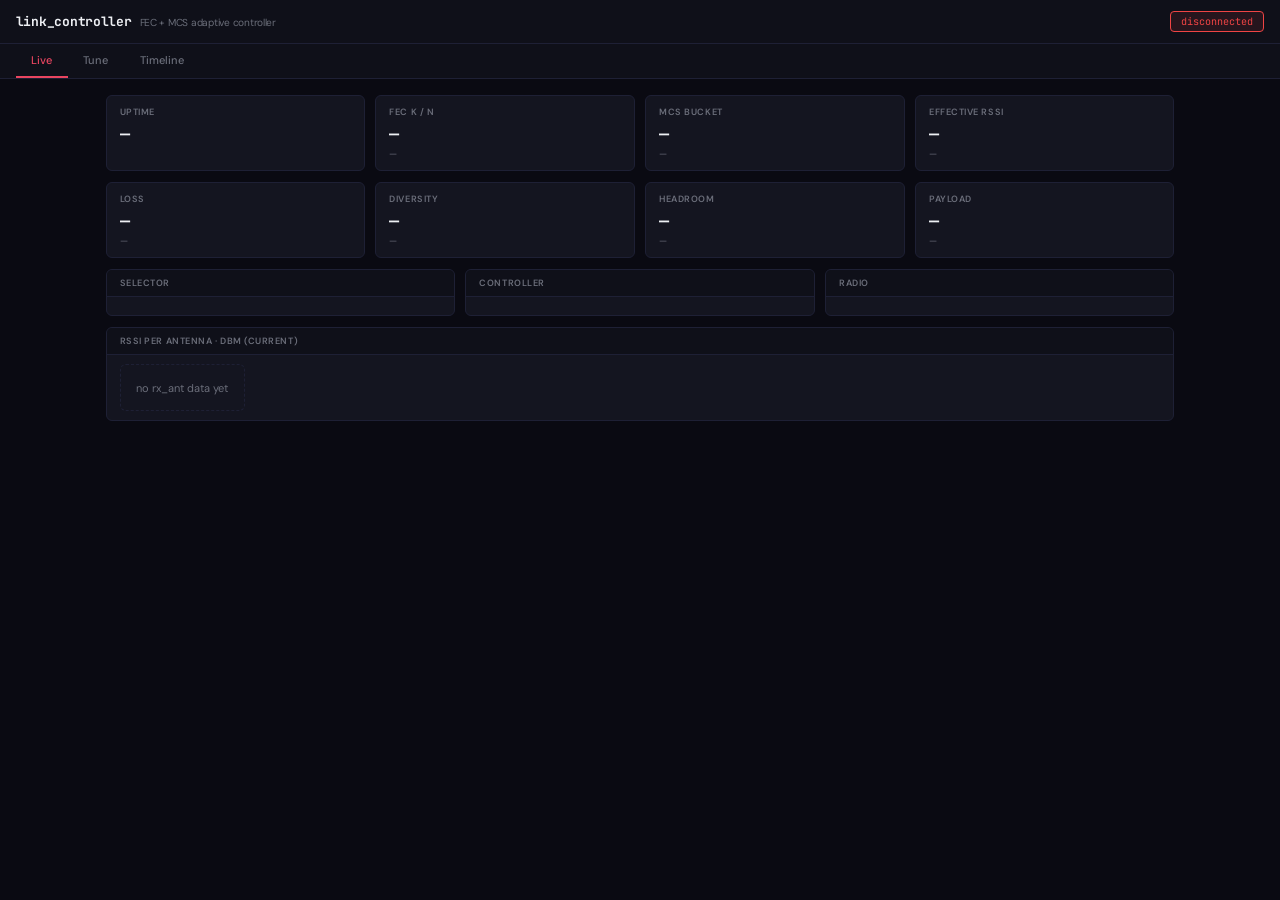
==== vehicle/webui/index.html @ bce5966a "refactor: promote from poc/ — split into ground/vehicle/shared, archive Python (#46) * chore: move g" ====
<!doctype html>
<html lang="en">
<head>
<meta charset="utf-8">
<meta name="viewport" content="width=device-width,initial-scale=1">
<title>link_controller</title>
<style>
@import url('https://fonts.googleapis.com/css2?family=JetBrains+Mono:wght@400;500;600;700&family=DM+Sans:wght@400;500;600;700&display=swap');

*{margin:0;padding:0;box-sizing:border-box}
:root{
  --bg:#0a0a12;--bg2:#0f1019;--panel:#141520;--panel2:#191a2a;
  --border:#1e2035;--border-hi:#2a2d4a;
  --text:#c8cad0;--mute:#6b6e7a;--text-bright:#eef0f4;
  --accent:#e94560;--accent-glow:rgba(233,69,96,.15);
  --ok:#22c55e;--ok-bg:rgba(34,197,94,.1);
  --warn:#f59e0b;--warn-bg:rgba(245,158,11,.1);
  --bad:#ef4444;--bad-bg:rgba(239,68,68,.1);
  --fec:#3b82f6;--mcs:#bc8cff;--common:#6b6e7a;
}
html{font-size:13px}
html,body{margin:0;padding:0;height:100%;background:var(--bg);color:var(--text);font-family:'DM Sans',system-ui,sans-serif;overflow-x:hidden}
code,pre,.mono,.tune-row .name,.timeline,.kv dd,.card .v{font-family:'JetBrains Mono',monospace}

/* Sticky telemetry bar header */
header{position:sticky;top:0;z-index:100;display:flex;align-items:center;gap:1rem;padding:0 1.2rem;height:44px;background:var(--bg2);border-bottom:1px solid var(--border);backdrop-filter:blur(12px)}
header h1{font-family:'JetBrains Mono',monospace;font-weight:700;font-size:1rem;color:var(--text-bright);letter-spacing:-.02em;white-space:nowrap;margin:0}
header h1 .v{color:var(--mute);font-weight:400;margin-left:.6rem;font-family:'DM Sans',sans-serif;font-size:.78rem}
header .conn{margin-left:auto;font-size:.78rem;padding:3px 10px;border-radius:4px;background:var(--panel);border:1px solid var(--border);font-family:'JetBrains Mono',monospace}
header .conn.ok{color:var(--ok);border-color:var(--ok);background:var(--ok-bg)}
header .conn.bad{color:var(--bad);border-color:var(--bad);background:var(--bad-bg)}

/* Tabs */
nav{display:flex;background:var(--bg2);border-bottom:1px solid var(--border);padding:0 1.2rem;gap:0}
nav button{flex:0 0 auto;background:none;color:var(--mute);border:none;border-bottom:2px solid transparent;padding:.7rem 1.2rem;font:inherit;font-size:.85rem;font-weight:500;cursor:pointer;transition:all .15s;user-select:none}
nav button:hover{color:var(--text)}
nav button.active{color:var(--accent);border-bottom-color:var(--accent)}

main{padding:1.2rem;overflow:auto;height:calc(100vh - 86px);max-width:1100px;margin:0 auto}
.tab{display:none}
.tab.active{display:block;animation:fadeIn .2s ease}
@keyframes fadeIn{from{opacity:0;transform:translateY(4px)}to{opacity:1;transform:none}}

/* Card grid (Live tab) */
.cards{display:grid;grid-template-columns:repeat(auto-fit,minmax(220px,1fr));gap:.8rem;margin-bottom:.8rem}
.card{background:var(--panel);border:1px solid var(--border);border-radius:6px;padding:.8rem 1rem;transition:border-color .15s}
.card:hover{border-color:var(--border-hi)}
.card h3{margin:0 0 .4rem;font-size:.7rem;text-transform:uppercase;letter-spacing:.06em;color:var(--mute);font-weight:600}
.card .v{font-size:1.3rem;font-weight:600;font-variant-numeric:tabular-nums;color:var(--text-bright)}
.card .v.ok{color:var(--ok)}
.card .v.warn{color:var(--warn)}
.card .v.bad{color:var(--bad)}
.card .v.muted{color:var(--mute)}
.card .sub{font-size:.72rem;color:var(--mute);margin-top:.2rem}

/* Detail panel rows */
.row{display:flex;gap:.8rem;margin-bottom:.8rem;flex-wrap:wrap}
.row > *{flex:1;min-width:240px}
.panel{background:var(--panel);border:1px solid var(--border);border-radius:6px;overflow:hidden}
.panel h2{margin:0;padding:.55rem 1rem;font-size:.7rem;text-transform:uppercase;letter-spacing:.06em;color:var(--mute);font-weight:600;background:var(--bg2);border-bottom:1px solid var(--border)}
.panel .kv,.panel .ant-row{padding:.7rem 1rem}
.kv{display:grid;grid-template-columns:auto 1fr;gap:4px 1rem;font-size:.78rem}
.kv dt{color:var(--mute);font-family:'JetBrains Mono',monospace}
.kv dd{margin:0;font-variant-numeric:tabular-nums;color:var(--text)}

/* Antenna chips */
.ant-row{display:flex;flex-wrap:wrap;gap:.5rem}
.ant-row .ant{display:flex;flex-direction:column;align-items:center;background:var(--bg);padding:.4rem .8rem;border-radius:4px;min-width:74px;border:1px solid var(--border)}
.ant-row .ant .name{font-size:.65rem;color:var(--mute);text-transform:uppercase;letter-spacing:.05em;margin-bottom:.15rem;font-family:'JetBrains Mono',monospace}
.ant-row .ant .val{font-size:1.05rem;font-weight:600;font-variant-numeric:tabular-nums;font-family:'JetBrains Mono',monospace}
.ant-row .ant .val.ok{color:var(--ok)}
.ant-row .ant .val.warn{color:var(--warn)}
.ant-row .ant .val.bad{color:var(--bad)}
.ant-row .ant.muted .val{color:var(--mute)}

/* Payload flags */
.payload-flags{display:inline-flex;gap:.25rem;margin-left:.4rem}
.payload-flags .flag{font-size:.6rem;padding:1px 6px;border-radius:3px;text-transform:uppercase;letter-spacing:.04em;font-weight:600;font-family:'JetBrains Mono',monospace}
.payload-flags .flag.warn{background:var(--warn-bg);color:var(--warn);border:1px solid var(--warn)}
.payload-flags .flag.info{background:rgba(59,130,246,.15);color:var(--fec);border:1px solid var(--fec)}

/* Tune tab — sections + parameter rows */
.tune-section{margin-bottom:1.2rem}
.tune-section h2{margin:0 0 .5rem;font-size:.78rem;text-transform:uppercase;letter-spacing:.06em;font-weight:600;border-left:3px solid var(--common);padding-left:.6rem;color:var(--mute)}
.tune-section.fec h2{border-left-color:var(--fec);color:var(--fec)}
.tune-section.mcs h2{border-left-color:var(--mcs);color:var(--mcs)}
.tune-section.common h2{border-left-color:var(--common);color:var(--mute)}
.tune-grid{display:grid;grid-template-columns:repeat(auto-fill,minmax(320px,1fr));gap:.4rem}
.tune-row{display:grid;grid-template-columns:170px 1fr 64px;gap:.4rem;align-items:center;padding:.4rem .6rem;background:var(--panel);border:1px solid var(--border);border-radius:4px;border-left:3px solid transparent;transition:all .15s}
.tune-row:hover{border-color:var(--border-hi)}
.tune-row .name{font-size:.78rem;color:var(--text)}
.tune-row .name .help{display:block;color:var(--mute);font-size:.7rem;font-family:'DM Sans',sans-serif;margin-top:1px}
.tune-row input{background:var(--bg);color:var(--text);border:1px solid var(--border);border-radius:3px;padding:4px 6px;font-family:'JetBrains Mono',monospace;font-size:.78rem;width:100%;transition:border-color .15s}
.tune-row input:focus{outline:none;border-color:var(--accent)}
.tune-row input[type="number"]{-moz-appearance:textfield}
.tune-row input[type="number"]::-webkit-outer-spin-button,.tune-row input[type="number"]::-webkit-inner-spin-button{-webkit-appearance:none;margin:0}
.tune-row button{background:var(--bg);color:var(--text);border:1px solid var(--border);border-radius:3px;padding:4px 8px;font-family:'JetBrains Mono',monospace;font-size:.72rem;font-weight:600;cursor:pointer;text-transform:uppercase;letter-spacing:.04em;transition:all .15s}
.tune-row button:hover{background:var(--accent);border-color:var(--accent);color:#fff}
.tune-row.applied{border-left-color:var(--ok);animation:flash-ok 1s ease-out}
.tune-row.error{border-left-color:var(--bad);animation:flash-bad 1.5s ease-out}
@keyframes flash-ok{0%{background:rgba(34,197,94,.18)}100%{background:var(--panel)}}
@keyframes flash-bad{0%{background:rgba(239,68,68,.18)}100%{background:var(--panel)}}

/* Timeline */
.timeline{font-size:.75rem}
.timeline .filters{display:flex;gap:.4rem;margin-bottom:.6rem;align-items:center}
.timeline .filters label{display:flex;align-items:center;gap:.3rem;cursor:pointer;padding:4px 10px;background:var(--panel);border:1px solid var(--border);border-radius:4px;font-family:'DM Sans',sans-serif;font-size:.78rem;transition:all .15s}
.timeline .filters label:hover{border-color:var(--border-hi);color:var(--text-bright)}
.timeline .filters label input{margin:0}
.timeline .filters .clear{margin-left:auto;background:var(--panel);color:var(--mute);border:1px solid var(--border);border-radius:4px;padding:4px 12px;cursor:pointer;font-family:'JetBrains Mono',monospace;font-size:.72rem;text-transform:uppercase;letter-spacing:.04em;transition:all .15s}
.timeline .filters .clear:hover{border-color:var(--accent);color:var(--accent)}
.timeline .events{background:var(--panel);border:1px solid var(--border);border-radius:4px;padding:.4rem;height:calc(100vh - 220px);overflow-y:auto}
.timeline .ev{padding:3px 6px;border-bottom:1px solid var(--border);display:flex;gap:.6rem;align-items:flex-start;white-space:pre-wrap;word-break:break-all}
.timeline .ev:last-child{border:0}
.timeline .ev .t{color:var(--mute);flex:0 0 auto;font-variant-numeric:tabular-nums}
.timeline .ev .s{flex:0 0 auto;font-weight:600;width:42px;text-transform:uppercase;letter-spacing:.04em;font-size:.7rem}
.timeline .ev.fec .s{color:var(--fec)}
.timeline .ev.mcs .s{color:var(--mcs)}
.timeline .ev.common .s{color:var(--mute)}
.timeline .ev .m{flex:1;color:var(--text)}

.muted{color:var(--mute)}
.empty{color:var(--mute);text-align:center;padding:1.2rem;font-size:.85rem;border:1px dashed var(--border);border-radius:6px}

::-webkit-scrollbar{width:6px;height:6px}
::-webkit-scrollbar-track{background:var(--bg)}
::-webkit-scrollbar-thumb{background:var(--border-hi);border-radius:3px}
::-webkit-scrollbar-thumb:hover{background:var(--mute)}
</style>
</head>
<body>
<header>
  <h1>link_controller<span class="v">FEC + MCS adaptive controller</span></h1>
  <span id="conn" class="conn">connecting…</span>
</header>
<nav>
  <button data-tab="live" class="active">Live</button>
  <button data-tab="tune">Tune</button>
  <button data-tab="timeline">Timeline</button>
</nav>
<main>
  <section id="tab-live" class="tab active">
    <div class="cards">
      <div class="card"><h3>Uptime</h3><div class="v" id="c-uptime">—</div></div>
      <div class="card"><h3>FEC k / n</h3><div class="v" id="c-fec">—</div><div class="sub" id="c-fec-sub">—</div></div>
      <div class="card"><h3>MCS bucket</h3><div class="v" id="c-mcs">—</div><div class="sub" id="c-mcs-sub">—</div></div>
      <div class="card"><h3>Effective RSSI</h3><div class="v" id="c-rssi">—</div><div class="sub" id="c-rssi-sub">—</div></div>
      <div class="card"><h3>Loss</h3><div class="v" id="c-loss">—</div><div class="sub" id="c-loss-sub">—</div></div>
      <div class="card"><h3>Diversity</h3><div class="v" id="c-div">—</div><div class="sub" id="c-div-sub">—</div></div>
      <div class="card"><h3>Headroom</h3><div class="v" id="c-headroom">—</div><div class="sub" id="c-headroom-sub">—</div></div>
      <div class="card"><h3>Payload</h3><div class="v" id="c-payload">—</div><div class="sub" id="c-payload-sub">—</div></div>
    </div>
    <div class="row">
      <div class="panel">
        <h2>Selector</h2>
        <dl class="kv" id="kv-sel"></dl>
      </div>
      <div class="panel">
        <h2>Controller</h2>
        <dl class="kv" id="kv-ctrl"></dl>
      </div>
      <div class="panel">
        <h2>Radio</h2>
        <dl class="kv" id="kv-radio"></dl>
      </div>
    </div>
    <div class="panel">
      <h2>RSSI per antenna · dBm (current)</h2>
      <div class="ant-row" id="ant-row"><div class="empty">no rx_ant data yet</div></div>
    </div>
  </section>

  <section id="tab-tune" class="tab"></section>

  <section id="tab-timeline" class="tab">
    <div class="timeline">
      <div class="filters">
        <label><input type="checkbox" data-subsys="fec" checked> fec</label>
        <label><input type="checkbox" data-subsys="mcs" checked> mcs</label>
        <label><input type="checkbox" data-subsys="common" checked> common</label>
        <button class="clear" id="ev-clear">clear</button>
      </div>
      <div class="events" id="events"><div class="empty">waiting for events…</div></div>
    </div>
  </section>
</main>

<script>
"use strict";

// ── State ────────────────────────────────────────────────────────────
const state = {
  paramsSchema: null,    // [{name, type, lo, hi, help, value, subsys}, ...]
  tuneRendered: false,
  evBuf: [],             // [{t, subsys, msg}, ...] — capped
  evCap: 200,
  filters: {fec:true, mcs:true, common:true},
};

const $ = sel => document.querySelector(sel);
const $$ = sel => document.querySelectorAll(sel);

// ── Tabs ─────────────────────────────────────────────────────────────
$$("nav button").forEach(b => b.addEventListener("click", () => {
  $$("nav button").forEach(x => x.classList.remove("active"));
  $$(".tab").forEach(x => x.classList.remove("active"));
  b.classList.add("active");
  $("#tab-" + b.dataset.tab).classList.add("active");
  if (b.dataset.tab === "tune" && !state.tuneRendered) renderTune();
}));

// ── Subsystem detection from dotted key ──────────────────────────────
function subsysOf(key) {
  if (key.startsWith("fec.")) return "fec";
  if (key.startsWith("mcs.")) return "mcs";
  return "common";
}

// ── Connection status / SSE ──────────────────────────────────────────
function setConn(ok, text) {
  const el = $("#conn");
  el.className = "conn " + (ok ? "ok" : "bad");
  el.textContent = text;
}

function startSSE() {
  let es;
  try { es = new EventSource("/events"); } catch (e) { setConn(false, "sse failed"); return; }
  es.onopen = () => setConn(true, "live");
  es.onerror = () => setConn(false, "disconnected");
  es.onmessage = e => {
    let d;
    try { d = JSON.parse(e.data); } catch (_) { return; }
    pushEvent(d.t_s, d.subsys || "common", d.msg || "");
  };
}

function pushEvent(t, subsys, msg) {
  state.evBuf.push({t, subsys, msg});
  if (state.evBuf.length > state.evCap) state.evBuf.shift();
  appendEventToDom(t, subsys, msg);
}

function appendEventToDom(t, subsys, msg) {
  if (!state.filters[subsys]) return;
  const evDiv = $("#events");
  if (evDiv.firstElementChild && evDiv.firstElementChild.classList.contains("empty"))
    evDiv.innerHTML = "";
  const row = document.createElement("div");
  row.className = "ev " + subsys;
  const t1 = document.createElement("span"); t1.className = "t"; t1.textContent = (typeof t === "number" ? t.toFixed(3) : "—") + "s";
  const t2 = document.createElement("span"); t2.className = "s"; t2.textContent = subsys;
  const t3 = document.createElement("span"); t3.className = "m"; t3.textContent = msg;
  row.append(t1, t2, t3);
  evDiv.appendChild(row);
  // cap rendered children too
  while (evDiv.children.length > state.evCap) evDiv.removeChild(evDiv.firstChild);
  // auto-scroll if user is near bottom
  if (evDiv.scrollTop + evDiv.clientHeight + 40 >= evDiv.scrollHeight)
    evDiv.scrollTop = evDiv.scrollHeight;
}

function rerenderEvents() {
  const evDiv = $("#events");
  evDiv.innerHTML = "";
  for (const e of state.evBuf) appendEventToDom(e.t, e.subsys, e.msg);
  if (!evDiv.children.length) evDiv.innerHTML = '<div class="empty">no events match filters</div>';
}

$$(".timeline .filters input").forEach(cb => cb.addEventListener("change", () => {
  state.filters[cb.dataset.subsys] = cb.checked;
  rerenderEvents();
}));
$("#ev-clear").addEventListener("click", () => { state.evBuf = []; rerenderEvents(); });

// ── Live tab — periodic /status fetch ────────────────────────────────
async function pollStatus() {
  try {
    const r = await fetch("/status", {cache:"no-store"});
    if (!r.ok) throw new Error(r.status);
    const j = await r.json();
    renderStatus(j);
  } catch (_) { /* SSE conn indicator already shows it */ }
}

function fmtKv(parent, obj, fmt) {
  parent.innerHTML = "";
  for (const k of Object.keys(obj)) {
    const dt = document.createElement("dt"); dt.textContent = k;
    const dd = document.createElement("dd");
    let v = obj[k];
    if (fmt && fmt[k]) v = fmt[k](v);
    else if (typeof v === "number") v = (Number.isInteger(v) ? v : v.toFixed(2));
    else if (typeof v === "boolean") v = v ? "yes" : "no";
    dd.textContent = (v === null || v === undefined) ? "—" : String(v);
    parent.appendChild(dt); parent.appendChild(dd);
  }
}

function renderStatus(s) {
  $("#c-uptime").textContent = (s.uptime_s ?? 0).toFixed(1) + "s";

  // FEC card — show k/n with explicit encoded bitrate + parity %.
  // Bitrate is computed here (avg_frame_size × fps × 8) instead of in
  // a separate card; the operator gets the number directly without
  // mental math, and the "Headroom" card below shows the actionable
  // budget-vs-encoded comparison.
  const fec = s.fec || {};
  if (fec.have_current) {
    $("#c-fec").textContent = fec.k + " / " + fec.n;
    $("#c-fec").className = "v ok";
    const encoded_kbps = (fec.avg_frame_size||0) * (fec.fps||0) * 8 / 1000;
    const parity_pct = fec.n > 0 ? ((fec.n - fec.k) / fec.n * 100) : 0;
    const bps = encoded_kbps > 0
      ? (encoded_kbps/1000).toFixed(2) + " Mbps · "
      : "";
    $("#c-fec-sub").textContent = bps + parity_pct.toFixed(0) + "% parity · " + (fec.fps||0).toFixed(0) + " fps";
  } else {
    $("#c-fec").textContent = "—";
    $("#c-fec").className = "v";
    $("#c-fec-sub").textContent = "(waiting for first commit)";
  }

  // MCS card
  const mcs = s.mcs || {};
  if (mcs.current_bucket >= 0) {
    $("#c-mcs").textContent = "B" + mcs.current_bucket + " · MCS " + mcs.current_mcs;
    $("#c-mcs").className = mcs.in_failsafe ? "v bad" : "v ok";
    $("#c-mcs-sub").textContent = mcs.in_failsafe
      ? ("FAILSAFE  recov " + mcs.recovery_streak)
      : ("commits " + mcs.commit_count + (mcs.changes_in_window > 1 ? "  osc " + mcs.changes_in_window : ""));
  } else {
    $("#c-mcs").textContent = "—";
    $("#c-mcs").className = "v";
    $("#c-mcs-sub").textContent = "(no rx_ant yet)";
  }

  // RSSI
  const score = s.score || {};
  if ("effective_rssi" in score) {
    const eff = score.effective_rssi;
    $("#c-rssi").textContent = eff.toFixed(1) + " dBm";
    $("#c-rssi").className = "v " + (eff < -75 ? "bad" : eff < -60 ? "warn" : "ok");
    $("#c-rssi-sub").textContent = "penalty " + (score.loss_penalty_db||0).toFixed(1) + " dB";
  }

  // Loss
  if ("lost_ratio" in score) {
    const lp = score.lost_ratio * 100;
    $("#c-loss").textContent = lp.toFixed(2) + "%";
    $("#c-loss").className = "v " + (lp > 5 ? "bad" : lp > 0.5 ? "warn" : "ok");
    $("#c-loss-sub").textContent = "fec_recov " + ((score.recov_ratio||0)*100).toFixed(1) + "%";
  }

  // Diversity — redundant-copies-per-unique-fragment (count_p_diversity /
  // count_p_uniq).  Two adapters fully overlapping = 100%; N adapters fully
  // overlapping = (N-1) × 100%.  Distinct from fec_recov: high diversity
  // means a second/third adapter routinely saved us without needing parity.
  // adapter_count = -1 → older RX without the patch.
  if ("diversity_ratio" in score) {
    const dv = (score.diversity_ratio || 0) * 100;
    const ac = ("adapter_count" in score) ? score.adapter_count : -1;
    $("#c-div").textContent = dv.toFixed(1) + "%";
    /* Colour: ok when ≥1 redundant copy on average; warn for partial
     * overlap; neutral for single-adapter setups. */
    $("#c-div").className = "v " + (dv >= 95 ? "ok" : dv > 0 ? "warn" : "");
    let sub;
    if (ac > 0) {
      sub = ac + (ac === 1 ? " adapter" : " adapters") + " active";
    } else if (dv > 0) {
      sub = "redundant coverage";
    } else {
      sub = "single adapter / no overlap";
    }
    $("#c-div-sub").textContent = sub;
  }

  // Headroom — actionable derived value: how much link budget is left
  // (or how far over budget the encoder is running). Computed from the
  // sidecar's encoded bitrate vs the FEC controller's safe-budget
  // (phy × k/n × safety, clamped to bitrate_min/max).
  //
  // Threshold calibration accounts for the fact that the budget is
  // ALREADY safety_margin (0.5 by default) below post-FEC capacity, so
  // small overshoots are within normal frame-size fluctuation:
  //   green  : usage  < 100% (under conservative budget)
  //   yellow : 100-140%      (eating safety margin, still fine)
  //   red    : >= 140%       (approaching PHY-after-FEC ceiling)
  // For reference: at 200% of budget the encoder is using 100% of the
  // post-FEC capacity (= phy × k/n) and will drop frames.
  const wfb = s.wfb || {};
  const have_budget  = typeof wfb.computed_safe_kbps === "number" && wfb.computed_safe_kbps > 0;
  const have_encoded = fec.have_current && fec.fps > 0 && fec.avg_frame_size > 0;
  if (have_budget && have_encoded) {
    const encoded_kbps = (fec.avg_frame_size * fec.fps * 8) / 1000;
    const free_kbps    = wfb.computed_safe_kbps - encoded_kbps;
    const usage        = encoded_kbps / wfb.computed_safe_kbps;
    const sign         = free_kbps >= 0 ? "+" : "";
    $("#c-headroom").textContent = sign + (free_kbps/1000).toFixed(2) + " Mbps " +
                                   (free_kbps >= 0 ? "free" : "over");
    $("#c-headroom").className =
      usage >= 1.40 ? "v bad"  :
      usage >= 1.00 ? "v warn" : "v ok";
    $("#c-headroom-sub").textContent =
      (encoded_kbps/1000).toFixed(2) + " / " + (wfb.computed_safe_kbps/1000).toFixed(2) +
      " Mbps  (" + (usage*100).toFixed(0) + "%)";
  } else if (have_budget) {
    $("#c-headroom").textContent = (wfb.computed_safe_kbps/1000).toFixed(2) + " Mbps";
    $("#c-headroom").className = "v warn";
    $("#c-headroom-sub").textContent = "budget only — no encoder data";
  } else {
    $("#c-headroom").textContent = "—";
    $("#c-headroom").className = "v muted";
    $("#c-headroom-sub").textContent = "(no radio + controller state)";
  }

  // Detail panels
  fmtKv($("#kv-sel"), {
    bucket: mcs.current_bucket,
    mcs: mcs.current_mcs,
    pending_bucket: mcs.pending_bucket,
    pending_streak: mcs.pending_streak,
    in_failsafe: !!mcs.in_failsafe,
    commit_count: mcs.commit_count,
    changes_in_window: mcs.changes_in_window,
  });
  fmtKv($("#kv-ctrl"), {
    have_current: !!fec.have_current,
    k: fec.k, n: fec.n,
    avg_frame_size: (fec.avg_frame_size||0).toFixed(1),
    update_count: fec.update_count,
    fps: (fec.fps||0).toFixed(2),
  });
  const radio = s.radio || {};
  fmtKv($("#kv-radio"), {
    valid: !!radio.valid,
    mcs_index: radio.mcs,
    bw: radio.bw,
    short_gi: !!radio.short_gi,
    stbc: radio.stbc,
    ldpc: !!radio.ldpc,
    vht: !!radio.vht_mode,
    nss: radio.vht_nss,
    phy_mbps: (radio.phy_mbps != null) ? radio.phy_mbps.toFixed(1) : "—",
  });

  // Payload card — adaptive outgoing.maxPayloadSize. When --max-payload
  // is unset the card shows "off" muted; when enabled it shows the
  // last value written to venc with two pill flags:
  //   CAPPED  — the bitrate→payload tier table wanted more headroom
  //             than --max-payload allowed (operator declined jumbo at
  //             this rate; expect higher pps);
  //   JUMBO   — informational, --max-payload > 1472 so the operator
  //             has declared a jumbo-capable end-to-end path.
  const pld = s.payload || {};
  const cP = $("#c-payload"), cPS = $("#c-payload-sub");
  if (!pld.enabled) {
    cP.textContent = "off";
    cP.className = "v muted";
    cPS.textContent = "(--max-payload not set)";
  } else {
    let flags = "";
    if (pld.table_clipped) flags += '<span class="flag warn">CAPPED</span>';
    if (pld.would_fragment_on_1500_mtu) flags += '<span class="flag info">JUMBO</span>';
    const flagHtml = flags ? '<span class="payload-flags">' + flags + '</span>' : "";
    if (pld.last_written > 0) {
      cP.innerHTML = pld.last_written + " B" + flagHtml;
      cP.className = "v " + (pld.table_clipped ? "warn" : "ok");
      cPS.textContent = "max " + pld.max + " · sel " + (pld.selected || "—");
    } else if (pld.selected > 0) {
      cP.innerHTML = pld.selected + " B" + flagHtml;
      cP.className = "v warn";
      cPS.textContent = "max " + pld.max + " · pending first commit";
    } else {
      cP.innerHTML = "—" + flagHtml;
      cP.className = "v muted";
      cPS.textContent = "max " + pld.max + " · waiting for radio";
    }
  }

  // Per-antenna instant values (replaces the time-series chart).
  if (s.ants && Array.isArray(s.ants)) renderAntRow(s.ants);
}

function renderAntRow(ants) {
  const row = $("#ant-row");
  if (!ants.length) {
    row.innerHTML = '<div class="empty">no rx_ant data yet</div>';
    return;
  }
  let html = "";
  for (let i = 0; i < ants.length; i++) {
    const v = ants[i];
    const has = typeof v === "number";
    let cls = "";
    if (has) cls = v < -75 ? "bad" : v < -60 ? "warn" : "ok";
    html += '<div class="ant' + (has ? "" : " muted") + '">' +
            '<span class="name">ant ' + i + '</span>' +
            '<span class="val ' + cls + '">' + (has ? v.toFixed(1) : "—") + '</span>' +
            '</div>';
  }
  row.innerHTML = html;
}

// ── Tune tab — init-once form ────────────────────────────────────────
async function renderTune() {
  const root = $("#tab-tune");
  root.innerHTML = '<div class="empty">loading…</div>';
  let params, schema;
  try {
    [params, schema] = await Promise.all([
      fetch("/params", {cache:"no-store"}).then(r => r.json()),
      fetch("/schema", {cache:"no-store"}).then(r => r.json()),
    ]);
  } catch (e) {
    root.innerHTML = '<div class="empty">failed to load params (' + e + ')</div>';
    return;
  }
  // schema is [{name, type, lo, hi, help}, ...]
  state.paramsSchema = schema.map(s => ({...s, value: params[s.name], subsys: subsysOf(s.name)}));

  // Group by subsystem
  const groups = {common:[], fec:[], mcs:[]};
  for (const f of state.paramsSchema) groups[f.subsys].push(f);

  root.innerHTML = "";
  for (const g of ["common","fec","mcs"]) {
    if (!groups[g].length) continue;
    const sect = document.createElement("div"); sect.className = "tune-section " + g;
    const h = document.createElement("h2"); h.textContent = g + " (" + groups[g].length + ")";
    const grid = document.createElement("div"); grid.className = "tune-grid";
    sect.append(h, grid);
    for (const f of groups[g]) grid.appendChild(buildTuneRow(f));
    root.appendChild(sect);
  }
  state.tuneRendered = true;
}

function buildTuneRow(f) {
  const row = document.createElement("div"); row.className = "tune-row";
  row.dataset.name = f.name;
  const name = document.createElement("div"); name.className = "name";
  const help = (f.lo === f.hi || f.type === "bool") ? "" : "  ["+f.lo+".."+f.hi+"]";
  name.innerHTML = '<span>'+f.name+'</span><span class="help">'+(f.help||"")+help+'</span>';
  const inp = document.createElement("input");
  inp.type = (f.type === "bool") ? "text" : "number";
  if (f.type !== "bool" && f.lo !== f.hi) {
    inp.min = f.lo;
    inp.max = f.hi;
    if (f.type === "float") inp.step = "any";
  }
  inp.value = (typeof f.value === "boolean") ? (f.value ? "1" : "0") : String(f.value);
  inp.addEventListener("keydown", e => { if (e.key === "Enter") apply(); });
  const btn = document.createElement("button"); btn.textContent = "apply";
  btn.addEventListener("click", apply);
  row.append(name, inp, btn);
  async function apply() {
    const url = "/set?" + encodeURIComponent(f.name) + "=" + encodeURIComponent(inp.value);
    try {
      const r = await fetch(url, {cache:"no-store"});
      const j = await r.json();
      const ok = (j.applied || []).includes(f.name);
      row.classList.remove("applied", "error");
      void row.offsetWidth; // restart animation
      row.classList.add(ok ? "applied" : "error");
      // re-read from server response so coercion / clamping is visible
      if (ok && j.params && (f.name in j.params)) {
        const v = j.params[f.name];
        f.value = v;
        inp.value = (typeof v === "boolean") ? (v ? "1":"0") : String(v);
      }
    } catch (e) {
      row.classList.add("error");
    }
  }
  return row;
}

// ── Bootstrap ────────────────────────────────────────────────────────
startSSE();
pollStatus();
setInterval(pollStatus, 1000);
</script>
</body>
</html>
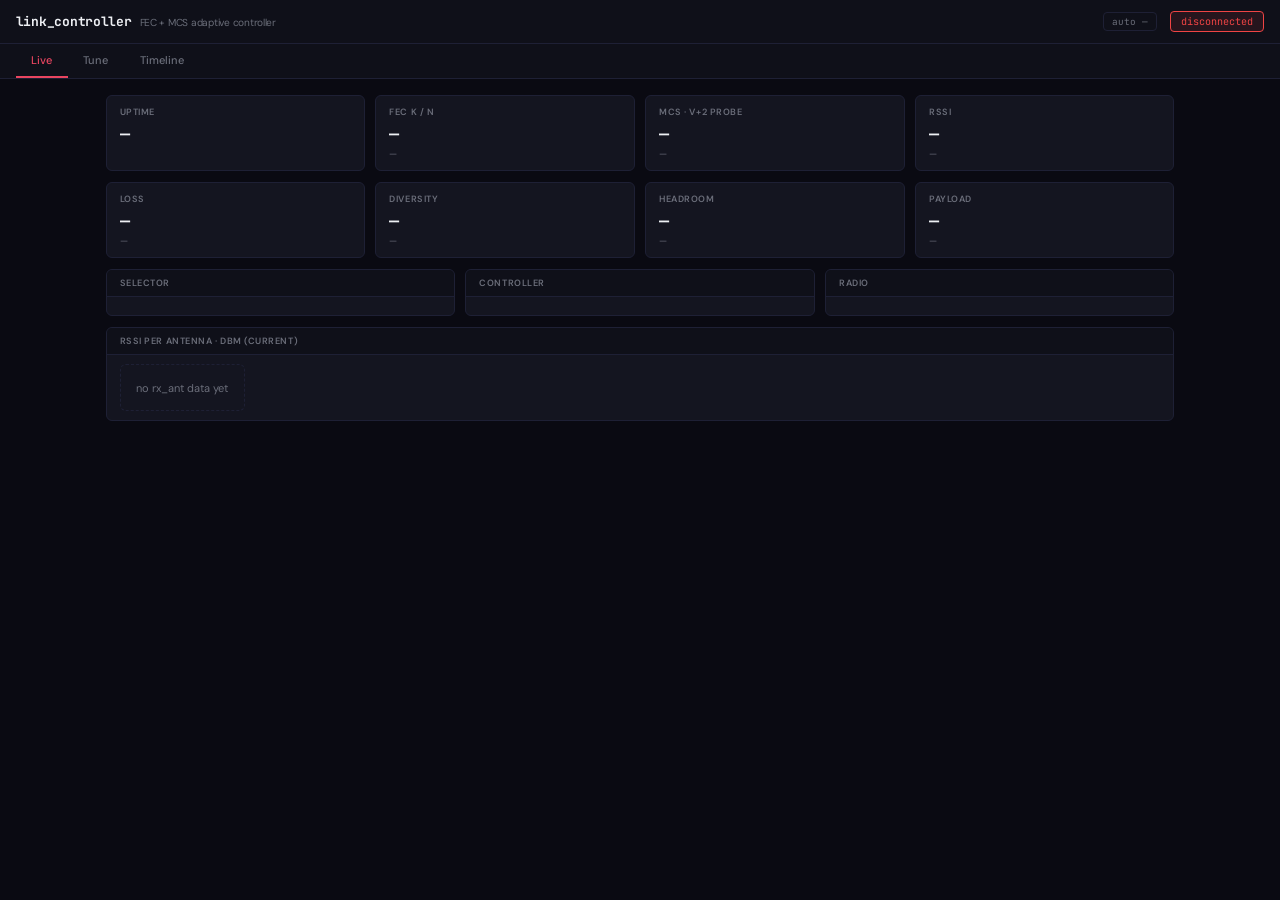
==== commit b879a165: "mcs: hardening batch from 2026-06-11 code review (R1-R6 + nits) Guard-rail input hardening — the law" ====
--- a/vehicle/webui/index.html
+++ b/vehicle/webui/index.html
@@ -26,9 +26,19 @@
 header{position:sticky;top:0;z-index:100;display:flex;align-items:center;gap:1rem;padding:0 1.2rem;height:44px;background:var(--bg2);border-bottom:1px solid var(--border);backdrop-filter:blur(12px)}
 header h1{font-family:'JetBrains Mono',monospace;font-weight:700;font-size:1rem;color:var(--text-bright);letter-spacing:-.02em;white-space:nowrap;margin:0}
 header h1 .v{color:var(--mute);font-weight:400;margin-left:.6rem;font-family:'DM Sans',sans-serif;font-size:.78rem}
-header .conn{margin-left:auto;font-size:.78rem;padding:3px 10px;border-radius:4px;background:var(--panel);border:1px solid var(--border);font-family:'JetBrains Mono',monospace}
+header .conn{font-size:.78rem;padding:3px 10px;border-radius:4px;background:var(--panel);border:1px solid var(--border);font-family:'JetBrains Mono',monospace}
 header .conn.ok{color:var(--ok);border-color:var(--ok);background:var(--ok-bg)}
 header .conn.bad{color:var(--bad);border-color:var(--bad);background:var(--bad-bg)}
+/* Auto-state chip — "fec auto · mcs auto" badge in the header so the
+ * operator can tell at a glance whether the adaptive loops are running
+ * without opening the Tune tab. Colour reflects worst-of-pair:
+ *   .ok  — both on  (the normal case)
+ *   .warn — exactly one on (split state, usually after a manual pin)
+ *   .bad — both off (everything is being driven by hand) */
+header .chip{margin-left:auto;font-size:.72rem;padding:2px 8px;border:1px solid var(--border);border-radius:4px;font-family:'JetBrains Mono',monospace;cursor:help;color:var(--mute);white-space:nowrap}
+header .chip.ok{color:var(--ok);border-color:var(--ok);background:var(--ok-bg)}
+header .chip.warn{color:var(--warn);border-color:var(--warn);background:var(--warn-bg)}
+header .chip.bad{color:var(--bad);border-color:var(--bad);background:var(--bad-bg)}
 
 /* Tabs */
 nav{display:flex;background:var(--bg2);border-bottom:1px solid var(--border);padding:0 1.2rem;gap:0}
@@ -79,6 +89,30 @@
 .payload-flags .flag.warn{background:var(--warn-bg);color:var(--warn);border:1px solid var(--warn)}
 .payload-flags .flag.info{background:rgba(59,130,246,.15);color:var(--fec);border:1px solid var(--fec)}
 
+/* Toggle strips — pinned at the top of the Tune tab so the loop-enable
+ * keys (fec.enabled / mcs.enabled / cmd.enabled) aren't lost among ~75
+ * params. Mirrors the .adaptive-strip pattern from the ground PR #52
+ * Link tab. Click a button → /set?<key>=<0|1>; the active state is
+ * read back from the response and reflected in .on/.off styling.
+ *
+ * Split into two side-by-side strips because the semantics differ:
+ *   .adaptive-strip — fec/mcs adaptive loops that overwrite manual
+ *                     tune-row edits on each tick when ON.
+ *   .remote-strip   — cmd.enabled gates whether the vehicle accepts
+ *                     WCMDs from the ground; nothing gets overwritten. */
+.strip-row{display:flex;gap:.8rem;flex-wrap:wrap;margin-bottom:1rem}
+.strip-row > *{flex:1 1 320px;min-width:240px}
+.toggle-strip{display:flex;gap:.6rem;flex-wrap:wrap;padding:.6rem .8rem;background:var(--bg2);border:1px solid var(--border);border-radius:6px;align-items:center}
+.toggle-strip .label{font-size:.78rem;color:var(--text-bright);font-family:'JetBrains Mono',monospace;font-weight:600;text-transform:uppercase;letter-spacing:.04em}
+.toggle-strip .group{display:flex;align-items:center;gap:.3rem}
+.toggle-strip .group .name{font-size:.72rem;color:var(--mute);font-family:'JetBrains Mono',monospace;text-transform:uppercase;letter-spacing:.04em}
+.toggle-strip button{background:var(--panel);color:var(--mute);border:1px solid var(--border);border-radius:3px;padding:3px 10px;font-family:'JetBrains Mono',monospace;font-size:.72rem;font-weight:700;cursor:pointer;text-transform:uppercase;letter-spacing:.04em;transition:all .15s}
+.toggle-strip button:hover{border-color:var(--border-hi);color:var(--text)}
+.toggle-strip button.on{background:var(--ok-bg);color:var(--ok);border-color:var(--ok)}
+.toggle-strip button.off{background:var(--bad-bg);color:var(--bad);border-color:var(--bad)}
+.toggle-strip button.flash-bad{animation:flash-bad 1.2s ease-out}
+.toggle-strip .hint{font-size:.7rem;color:var(--mute);flex:1 1 100%;margin-top:.2rem}
+
 /* Tune tab — sections + parameter rows */
 .tune-section{margin-bottom:1.2rem}
 .tune-section h2{margin:0 0 .5rem;font-size:.78rem;text-transform:uppercase;letter-spacing:.06em;font-weight:600;border-left:3px solid var(--common);padding-left:.6rem;color:var(--mute)}
@@ -88,14 +122,22 @@
 .tune-grid{display:grid;grid-template-columns:repeat(auto-fill,minmax(320px,1fr));gap:.4rem}
 .tune-row{display:grid;grid-template-columns:170px 1fr 64px;gap:.4rem;align-items:center;padding:.4rem .6rem;background:var(--panel);border:1px solid var(--border);border-radius:4px;border-left:3px solid transparent;transition:all .15s}
 .tune-row:hover{border-color:var(--border-hi)}
-.tune-row .name{font-size:.78rem;color:var(--text)}
-.tune-row .name .help{display:block;color:var(--mute);font-size:.7rem;font-family:'DM Sans',sans-serif;margin-top:1px}
+.tune-row .name{font-size:.78rem;color:var(--text);display:flex;align-items:center;gap:.4rem;min-width:0}
+.tune-row .name .label{overflow:hidden;text-overflow:ellipsis;white-space:nowrap}
+/* "?" hover-tip — replaces the inline two-line description that used
+ * to wrap behind the input on narrow grids. Range is still inline so
+ * operators don't have to hover to see [lo..hi]. */
+.tune-row .name .tip{flex:0 0 auto;display:inline-flex;align-items:center;justify-content:center;width:14px;height:14px;border:1px solid var(--border-hi);border-radius:50%;color:var(--mute);font-size:.62rem;font-family:'JetBrains Mono',monospace;cursor:help;user-select:none}
+.tune-row .name .tip:hover{color:var(--text-bright);border-color:var(--accent)}
+.tune-row .name .range{flex:0 0 auto;color:var(--mute);font-size:.7rem;font-family:'JetBrains Mono',monospace}
 .tune-row input{background:var(--bg);color:var(--text);border:1px solid var(--border);border-radius:3px;padding:4px 6px;font-family:'JetBrains Mono',monospace;font-size:.78rem;width:100%;transition:border-color .15s}
 .tune-row input:focus{outline:none;border-color:var(--accent)}
 .tune-row input[type="number"]{-moz-appearance:textfield}
 .tune-row input[type="number"]::-webkit-outer-spin-button,.tune-row input[type="number"]::-webkit-inner-spin-button{-webkit-appearance:none;margin:0}
-.tune-row button{background:var(--bg);color:var(--text);border:1px solid var(--border);border-radius:3px;padding:4px 8px;font-family:'JetBrains Mono',monospace;font-size:.72rem;font-weight:600;cursor:pointer;text-transform:uppercase;letter-spacing:.04em;transition:all .15s}
-.tune-row button:hover{background:var(--accent);border-color:var(--accent);color:#fff}
+/* Apply buttons: solid orange (matches the "modify state" affordance
+ * used for primary action buttons elsewhere in the UI). */
+.tune-row button{background:var(--warn);color:#000;border:1px solid var(--warn);border-radius:3px;padding:4px 8px;font-family:'JetBrains Mono',monospace;font-size:.72rem;font-weight:700;cursor:pointer;text-transform:uppercase;letter-spacing:.04em;transition:all .15s}
+.tune-row button:hover{background:#d97706;border-color:#d97706;transform:translateY(-1px)}
 .tune-row.applied{border-left-color:var(--ok);animation:flash-ok 1s ease-out}
 .tune-row.error{border-left-color:var(--bad);animation:flash-bad 1.5s ease-out}
 @keyframes flash-ok{0%{background:rgba(34,197,94,.18)}100%{background:var(--panel)}}
@@ -131,6 +173,7 @@
 <body>
 <header>
   <h1>link_controller<span class="v">FEC + MCS adaptive controller</span></h1>
+  <span id="auto-chip" class="chip" title="Adaptive loop state. Click the buttons on the Tune tab to toggle.">auto —</span>
   <span id="conn" class="conn">connecting…</span>
 </header>
 <nav>
@@ -143,8 +186,8 @@
     <div class="cards">
       <div class="card"><h3>Uptime</h3><div class="v" id="c-uptime">—</div></div>
       <div class="card"><h3>FEC k / n</h3><div class="v" id="c-fec">—</div><div class="sub" id="c-fec-sub">—</div></div>
-      <div class="card"><h3>MCS bucket</h3><div class="v" id="c-mcs">—</div><div class="sub" id="c-mcs-sub">—</div></div>
-      <div class="card"><h3>Effective RSSI</h3><div class="v" id="c-rssi">—</div><div class="sub" id="c-rssi-sub">—</div></div>
+      <div class="card"><h3>MCS · V+2 probe</h3><div class="v" id="c-mcs">—</div><div class="sub" id="c-mcs-sub">—</div></div>
+      <div class="card"><h3>RSSI</h3><div class="v" id="c-rssi">—</div><div class="sub" id="c-rssi-sub">—</div></div>
       <div class="card"><h3>Loss</h3><div class="v" id="c-loss">—</div><div class="sub" id="c-loss-sub">—</div></div>
       <div class="card"><h3>Diversity</h3><div class="v" id="c-div">—</div><div class="sub" id="c-div-sub">—</div></div>
       <div class="card"><h3>Headroom</h3><div class="v" id="c-headroom">—</div><div class="sub" id="c-headroom-sub">—</div></div>
@@ -297,8 +340,39 @@
   }
 }
 
+// Header auto-state chip — reads fec.enabled / mcs.enabled out of the
+// status poll. cmd.enabled is not surfaced in /status (would need a
+// server-side change), so the chip stays scoped to the two adaptive
+// loops; the Tune-tab strip still covers cmd.
+function renderAutoChip(s) {
+  const chip = $("#auto-chip");
+  if (!chip) return;
+  const fec = !!(s && s.fec && s.fec.enabled);
+  const mcs = !!(s && s.mcs && s.mcs.enabled);
+  chip.classList.remove("ok","warn","bad");
+  if (fec && mcs)      chip.classList.add("ok");
+  else if (fec || mcs) chip.classList.add("warn");
+  else                 chip.classList.add("bad");
+  chip.textContent =
+    "fec " + (fec ? "auto" : "OFF") +
+    " · mcs " + (mcs ? "auto" : "OFF");
+  chip.title =
+    "fec.enabled = " + (fec ? "true" : "false") + "\n" +
+    "mcs.enabled = " + (mcs ? "true" : "false") + "\n" +
+    "Toggle these on the Tune tab.";
+}
+
 function renderStatus(s) {
   $("#c-uptime").textContent = (s.uptime_s ?? 0).toFixed(1) + "s";
+  renderAutoChip(s);
+  // Keep the Tune-tab strip in sync with external changes (CLI, another
+  // browser session). Only the two adaptive keys ride along on /status;
+  // cmd.enabled isn't exposed there, so it stays driven by /set + the
+  // one-shot /params read in buildToggleStrips.
+  refreshAdaptiveStripFromParams({
+    "fec.enabled": !!(s && s.fec && s.fec.enabled),
+    "mcs.enabled": !!(s && s.mcs && s.mcs.enabled),
+  });
 
   // FEC card — show k/n with explicit encoded bitrate + parity %.
   // Bitrate is computed here (avg_frame_size × fps × 8) instead of in
@@ -321,35 +395,50 @@
     $("#c-fec-sub").textContent = "(waiting for first commit)";
   }
 
-  // MCS card
+  // MCS · V+2 probe card — current committed MCS plus the probe rung the
+  // law gates on (per-mille PER + freshness).
   const mcs = s.mcs || {};
-  if (mcs.current_bucket >= 0) {
-    $("#c-mcs").textContent = "B" + mcs.current_bucket + " · MCS " + mcs.current_mcs;
+  const pb = mcs.probe || {};
+  if (mcs.current_mcs >= 0) {
+    const probeStr = (pb.tuned_mcs >= 0) ? " → P" + pb.tuned_mcs : "";
+    $("#c-mcs").textContent = "MCS " + mcs.current_mcs + probeStr;
     $("#c-mcs").className = mcs.in_failsafe ? "v bad" : "v ok";
-    $("#c-mcs-sub").textContent = mcs.in_failsafe
-      ? ("FAILSAFE  recov " + mcs.recovery_streak)
-      : ("commits " + mcs.commit_count + (mcs.changes_in_window > 1 ? "  osc " + mcs.changes_in_window : ""));
+    if (mcs.in_failsafe) {
+      $("#c-mcs-sub").textContent = "FAILSAFE (no rx_ant)";
+    } else {
+      const perStr = (pb.v2_per_milli >= 0)
+        ? "V+2 " + pb.v2_per_milli + "‰ · " + (pb.v2_age_s >= 0 ? pb.v2_age_s.toFixed(1) + "s" : "—")
+        : "V+2 no data";
+      $("#c-mcs-sub").textContent = perStr + " · commits " + mcs.commit_count;
+    }
   } else {
     $("#c-mcs").textContent = "—";
     $("#c-mcs").className = "v";
     $("#c-mcs-sub").textContent = "(no rx_ant yet)";
   }
 
-  // RSSI
+  // RSSI — smoothed dBm + slope; guard badge when a floor/fade rule is
+  // suppressing promotes (or actively demoting).
   const score = s.score || {};
-  if ("effective_rssi" in score) {
-    const eff = score.effective_rssi;
-    $("#c-rssi").textContent = eff.toFixed(1) + " dBm";
-    $("#c-rssi").className = "v " + (eff < -75 ? "bad" : eff < -60 ? "warn" : "ok");
-    $("#c-rssi-sub").textContent = "penalty " + (score.loss_penalty_db||0).toFixed(1) + " dB";
-  }
-
-  // Loss
-  if ("lost_ratio" in score) {
-    const lp = score.lost_ratio * 100;
+  const guard = mcs.rssi_guard || {};
+  if ("smoothed_rssi" in score) {
+    const sm = score.smoothed_rssi;
+    const slope = score.rssi_slope_db_s || 0;
+    const guardOn = guard.floor_active || guard.fade_active;
+    $("#c-rssi").textContent = sm.toFixed(1) + " dBm";
+    $("#c-rssi").className = "v " + (guardOn || sm < -75 ? "bad" : sm < -60 ? "warn" : "ok");
+    let sub = "slope " + (slope >= 0 ? "+" : "") + slope.toFixed(1) + " dB/s";
+    if (guard.floor_active) sub += " · FLOOR";
+    if (guard.fade_active)  sub += " · FADE";
+    $("#c-rssi-sub").textContent = sub;
+  }
+
+  // Loss (smoothed/EWMA — the values the law evaluates)
+  if ("smoothed_lost_ratio" in score) {
+    const lp = score.smoothed_lost_ratio * 100;
     $("#c-loss").textContent = lp.toFixed(2) + "%";
     $("#c-loss").className = "v " + (lp > 5 ? "bad" : lp > 0.5 ? "warn" : "ok");
-    $("#c-loss-sub").textContent = "fec_recov " + ((score.recov_ratio||0)*100).toFixed(1) + "%";
+    $("#c-loss-sub").textContent = "fec_recov " + ((score.smoothed_recov_ratio||0)*100).toFixed(1) + "%";
   }
 
   // Diversity — redundant-copies-per-unique-fragment (count_p_diversity /
@@ -357,8 +446,8 @@
   // overlapping = (N-1) × 100%.  Distinct from fec_recov: high diversity
   // means a second/third adapter routinely saved us without needing parity.
   // adapter_count = -1 → older RX without the patch.
-  if ("diversity_ratio" in score) {
-    const dv = (score.diversity_ratio || 0) * 100;
+  if ("smoothed_diversity_ratio" in score) {
+    const dv = (score.smoothed_diversity_ratio || 0) * 100;
     const ac = ("adapter_count" in score) ? score.adapter_count : -1;
     $("#c-div").textContent = dv.toFixed(1) + "%";
     /* Colour: ok when ≥1 redundant copy on average; warn for partial
@@ -416,10 +505,16 @@
 
   // Detail panels
   fmtKv($("#kv-sel"), {
-    bucket: mcs.current_bucket,
     mcs: mcs.current_mcs,
-    pending_bucket: mcs.pending_bucket,
-    pending_streak: mcs.pending_streak,
+    probe_tuned_mcs: pb.tuned_mcs,
+    v2_per_milli: pb.v2_per_milli,
+    v2_age_s: (pb.v2_age_s >= 0) ? pb.v2_age_s.toFixed(2) : "—",
+    v2_gated: !!pb.v2_gated,
+    probe_records: pb.records,
+    retune_fails: pb.retune_fails,
+    rssi_slope: (score.rssi_slope_db_s != null) ? score.rssi_slope_db_s.toFixed(1) : "—",
+    floor_active: !!guard.floor_active,
+    fade_active: !!guard.fade_active,
     in_failsafe: !!mcs.in_failsafe,
     commit_count: mcs.commit_count,
     changes_in_window: mcs.changes_in_window,
@@ -502,6 +597,28 @@
   row.innerHTML = html;
 }
 
+// Loop-enable keys promoted into the toggle strips at the top of Tune.
+// Split into two groups because the semantics differ — see the
+// .adaptive-strip / .remote-strip CSS comment for the rationale.
+// Each entry: {keys: [param names], label, hint}. The promoted keys
+// are hidden from their parent section's tune-grid to avoid showing
+// a stale duplicate row after a strip toggle.
+const TOGGLE_STRIPS = [
+  {
+    cls:  "adaptive-strip",
+    label:"Adaptive",
+    hint: "ON = the controller writes k/n (fec) and the PER-probe MCS law on each tick; manual tune-row edits below are overwritten.",
+    keys: ["fec.enabled", "mcs.enabled"],
+  },
+  {
+    cls:  "remote-strip",
+    label:"Remote",
+    hint: "ON = vehicle accepts WCMD frames from the ground (bitrate, fps, force_idr, …). OFF = local control only.",
+    keys: ["cmd.enabled"],
+  },
+];
+const ADAPTIVE_KEYS = TOGGLE_STRIPS.flatMap(s => s.keys);
+
 // ── Tune tab — init-once form ────────────────────────────────────────
 async function renderTune() {
   const root = $("#tab-tune");
@@ -519,11 +636,15 @@
   // schema is [{name, type, lo, hi, help}, ...]
   state.paramsSchema = schema.map(s => ({...s, value: params[s.name], subsys: subsysOf(s.name)}));
 
-  // Group by subsystem
+  // Group by subsystem (excluding the keys promoted to the strip)
   const groups = {common:[], fec:[], mcs:[]};
-  for (const f of state.paramsSchema) groups[f.subsys].push(f);
+  for (const f of state.paramsSchema) {
+    if (ADAPTIVE_KEYS.includes(f.name)) continue;
+    groups[f.subsys].push(f);
+  }
 
   root.innerHTML = "";
+  root.appendChild(buildToggleStrips(params));
   for (const g of ["common","fec","mcs"]) {
     if (!groups[g].length) continue;
     const sect = document.createElement("div"); sect.className = "tune-section " + g;
@@ -536,12 +657,115 @@
   state.tuneRendered = true;
 }
 
+// Toggle strips — two side-by-side groups (Adaptive / Remote) at the
+// top of the Tune tab. State is read from /params on render, refreshed
+// from /set responses on toggle, AND re-synced from each /status poll
+// (so external changes via CLI or another browser don't leave the
+// strip stale relative to the chip).
+//
+// NOTE: cmd.enabled is not exposed in /status, so the periodic sync
+// only covers fec.enabled + mcs.enabled. cmd.enabled stays driven by
+// /set responses + initial /params load.
+function buildToggleStrips(params) {
+  const row = document.createElement("div"); row.className = "strip-row";
+  for (const spec of TOGGLE_STRIPS) {
+    const strip = document.createElement("div");
+    strip.className = "toggle-strip " + spec.cls;
+    const label = document.createElement("span"); label.className = "label";
+    label.textContent = spec.label;
+    strip.appendChild(label);
+    for (const key of spec.keys) {
+      const grp = document.createElement("span"); grp.className = "group";
+      const nameEl = document.createElement("span"); nameEl.className = "name";
+      nameEl.textContent = key.replace(/\.enabled$/, "");
+      const on  = document.createElement("button"); on.textContent  = "ON";
+      const off = document.createElement("button"); off.textContent = "OFF";
+      on.dataset.key  = key; on.dataset.val  = "1";
+      off.dataset.key = key; off.dataset.val = "0";
+      on.addEventListener("click",  () => toggleAdaptive(key, 1, on));
+      off.addEventListener("click", () => toggleAdaptive(key, 0, off));
+      syncAdaptiveButtons(on, off, !!params[key]);
+      grp.append(nameEl, on, off);
+      strip.appendChild(grp);
+    }
+    const hint = document.createElement("span"); hint.className = "hint";
+    hint.textContent = spec.hint;
+    strip.appendChild(hint);
+    row.appendChild(strip);
+  }
+  return row;
+}
+
+function syncAdaptiveButtons(onBtn, offBtn, isOn) {
+  onBtn.classList.toggle("on",   isOn);
+  onBtn.classList.toggle("off",  false);
+  offBtn.classList.toggle("on",  false);
+  offBtn.classList.toggle("off", !isOn);
+}
+
+async function toggleAdaptive(key, val, srcBtn) {
+  const url = "/set?" + encodeURIComponent(key) + "=" + val;
+  const flashFail = () => {
+    if (!srcBtn) return;
+    srcBtn.classList.remove("flash-bad");
+    void srcBtn.offsetWidth; // restart animation
+    srcBtn.classList.add("flash-bad");
+  };
+  try {
+    const r = await fetch(url, {cache:"no-store"});
+    const j = await r.json();
+    const ok = (j.applied || []).includes(key);
+    // Reflect whatever the server actually committed (handles clamping
+    // and the case where a future server-side guard refuses the toggle).
+    const newVal = j.params && (key in j.params) ? !!j.params[key] : !!val;
+    refreshAdaptiveStripFromParams(j.params || {[key]: newVal});
+    // Also nudge the chip — saves waiting for the next 1 s status poll.
+    if (key === "fec.enabled" || key === "mcs.enabled") {
+      renderAutoChip({fec:{enabled:!!(j.params||{})["fec.enabled"]},
+                      mcs:{enabled:!!(j.params||{})["mcs.enabled"]}});
+    }
+    if (!ok) {
+      console.warn("toggleAdaptive: server did not apply", key, j);
+      flashFail();
+    }
+  } catch (e) {
+    console.warn("toggleAdaptive failed", key, e);
+    flashFail();
+  }
+}
+
+function refreshAdaptiveStripFromParams(params) {
+  // Scope the lookup to either toggle strip — they're both children of
+  // .strip-row, and buttons are tagged with data-key so we don't care
+  // which strip a given key lives in.
+  const row = document.querySelector(".strip-row");
+  if (!row) return;
+  for (const key of ADAPTIVE_KEYS) {
+    if (!(key in params)) continue;
+    const on  = row.querySelector('button[data-key="' + key + '"][data-val="1"]');
+    const off = row.querySelector('button[data-key="' + key + '"][data-val="0"]');
+    if (on && off) syncAdaptiveButtons(on, off, !!params[key]);
+  }
+}
+
 function buildTuneRow(f) {
   const row = document.createElement("div"); row.className = "tune-row";
   row.dataset.name = f.name;
   const name = document.createElement("div"); name.className = "name";
-  const help = (f.lo === f.hi || f.type === "bool") ? "" : "  ["+f.lo+".."+f.hi+"]";
-  name.innerHTML = '<span>'+f.name+'</span><span class="help">'+(f.help||"")+help+'</span>';
+  // Just the parameter name + a small "?" hover-tip that carries the
+  // long-form description in `title` so it never wraps behind the input.
+  // [lo..hi] still shown inline so operators see the valid range without
+  // having to hover.
+  const showRange = !(f.lo === f.hi || f.type === "bool");
+  const tipText   = (f.help || f.name) + (showRange ? "  ["+f.lo+".."+f.hi+"]" : "");
+  const labelEl   = document.createElement("span"); labelEl.className = "label"; labelEl.textContent = f.name;
+  const tipEl     = document.createElement("span"); tipEl.className   = "tip";   tipEl.textContent   = "?"; tipEl.title = tipText;
+  name.append(labelEl, tipEl);
+  if (showRange) {
+    const rangeEl = document.createElement("span"); rangeEl.className = "range";
+    rangeEl.textContent = "["+f.lo+".."+f.hi+"]";
+    name.appendChild(rangeEl);
+  }
   const inp = document.createElement("input");
   inp.type = (f.type === "bool") ? "text" : "number";
   if (f.type !== "bool" && f.lo !== f.hi) {
@@ -551,7 +775,7 @@
   }
   inp.value = (typeof f.value === "boolean") ? (f.value ? "1" : "0") : String(f.value);
   inp.addEventListener("keydown", e => { if (e.key === "Enter") apply(); });
-  const btn = document.createElement("button"); btn.textContent = "apply";
+  const btn = document.createElement("button"); btn.textContent = "APPLY";
   btn.addEventListener("click", apply);
   row.append(name, inp, btn);
   async function apply() {
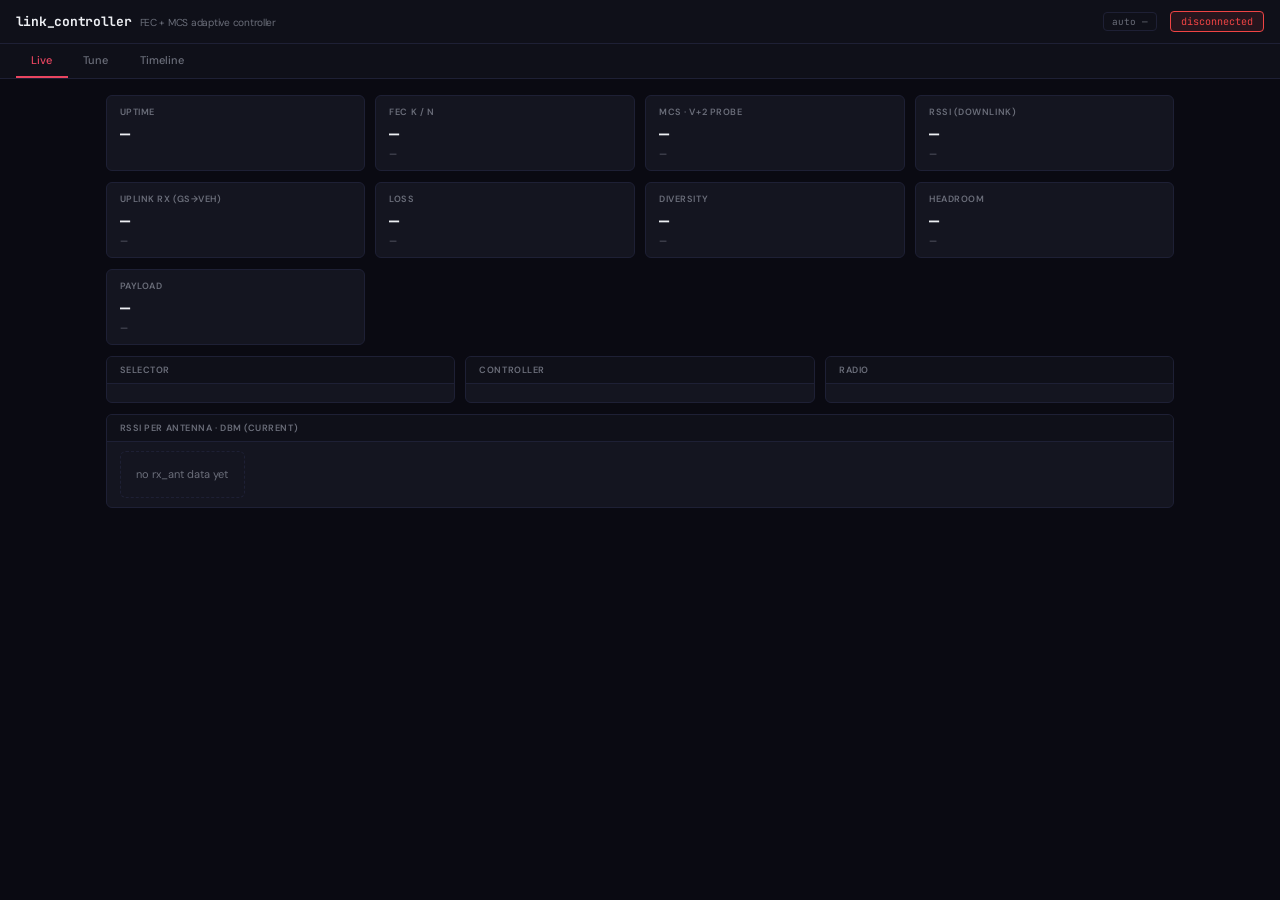
==== commit c6e82761: "link_controller: local WCMD console (peek/idr/record) in webui The peek on/off, drop on/off, force_i" ====
--- a/vehicle/webui/index.html
+++ b/vehicle/webui/index.html
@@ -114,6 +114,8 @@
 .toggle-strip .hint{font-size:.7rem;color:var(--mute);flex:1 1 100%;margin-top:.2rem}
 
 /* Tune tab — sections + parameter rows */
+.tune-expert{display:flex;align-items:center;gap:.45rem;margin:.2rem 0 1rem;font-size:.76rem;color:var(--mute);cursor:pointer;user-select:none}
+.tune-expert input{accent-color:var(--warn)}
 .tune-section{margin-bottom:1.2rem}
 .tune-section h2{margin:0 0 .5rem;font-size:.78rem;text-transform:uppercase;letter-spacing:.06em;font-weight:600;border-left:3px solid var(--common);padding-left:.6rem;color:var(--mute)}
 .tune-section.fec h2{border-left-color:var(--fec);color:var(--fec)}
@@ -187,7 +189,8 @@
       <div class="card"><h3>Uptime</h3><div class="v" id="c-uptime">—</div></div>
       <div class="card"><h3>FEC k / n</h3><div class="v" id="c-fec">—</div><div class="sub" id="c-fec-sub">—</div></div>
       <div class="card"><h3>MCS · V+2 probe</h3><div class="v" id="c-mcs">—</div><div class="sub" id="c-mcs-sub">—</div></div>
-      <div class="card"><h3>RSSI</h3><div class="v" id="c-rssi">—</div><div class="sub" id="c-rssi-sub">—</div></div>
+      <div class="card"><h3>RSSI (downlink)</h3><div class="v" id="c-rssi">—</div><div class="sub" id="c-rssi-sub">—</div></div>
+      <div class="card" title="The vehicle's own reception of the GS uplink (GS→vehicle), from a diagnostic wfb_rx -Y listener. Independent of the downlink RSSI the control loop adapts on; proves WCMD/CSA reaches the vehicle."><h3>Uplink RX (GS→veh)</h3><div class="v" id="c-uplink">—</div><div class="sub" id="c-uplink-sub">—</div></div>
       <div class="card"><h3>Loss</h3><div class="v" id="c-loss">—</div><div class="sub" id="c-loss-sub">—</div></div>
       <div class="card"><h3>Diversity</h3><div class="v" id="c-div">—</div><div class="sub" id="c-div-sub">—</div></div>
       <div class="card"><h3>Headroom</h3><div class="v" id="c-headroom">—</div><div class="sub" id="c-headroom-sub">—</div></div>
@@ -235,6 +238,7 @@
 const state = {
   paramsSchema: null,    // [{name, type, lo, hi, help, value, subsys}, ...]
   tuneRendered: false,
+  tuneExpert: false,     // false = /schema (public keys), true = /schema?all=1
   evBuf: [],             // [{t, subsys, msg}, ...] — capped
   evCap: 200,
   filters: {fec:true, mcs:true, common:true},
@@ -431,6 +435,28 @@
     if (guard.floor_active) sub += " · FLOOR";
     if (guard.fade_active)  sub += " · FADE";
     $("#c-rssi-sub").textContent = sub;
+  }
+
+  // Uplink RX — the vehicle's OWN reception of the GS uplink (GS→vehicle),
+  // from the diagnostic wfb_rx -Y listener. Wholly independent of the RSSI
+  // card above (which is the GS-relayed DOWNLINK score the control loop
+  // adapts on); this never feeds the law. pkt_total/lost are lifetime
+  // counters — a non-zero rx count proves WCMD/CSA actionable data lands.
+  const up = s.uplink_rx || {};
+  if (up.present) {
+    const ur = up.smoothed_rssi;
+    $("#c-uplink").textContent = ur.toFixed(1) + " dBm";
+    $("#c-uplink").className = "v " + (ur < -82 ? "bad" : ur < -72 ? "warn" : "ok");
+    const tot = (up.pkt_total || 0) + (up.lost_total || 0);
+    const per = tot > 0 ? (up.lost_total / tot * 100) : 0;
+    let usub = "rx " + (up.pkt_total || 0) + " · loss " + per.toFixed(1) + "%";
+    if (typeof up.age_s === "number" && up.age_s >= 0)
+      usub += " · age " + up.age_s.toFixed(1) + "s";
+    $("#c-uplink-sub").textContent = usub;
+  } else {
+    $("#c-uplink").textContent = "—";
+    $("#c-uplink").className = "v muted";
+    $("#c-uplink-sub").textContent = "no rx_ant yet";
   }
 
   // Loss (smoothed/EWMA — the values the law evaluates)
@@ -515,6 +541,8 @@
     rssi_slope: (score.rssi_slope_db_s != null) ? score.rssi_slope_db_s.toFixed(1) : "—",
     floor_active: !!guard.floor_active,
     fade_active: !!guard.fade_active,
+    flap_guard: (mcs.flap_guard && mcs.flap_guard.active)
+      ? ("rung " + mcs.flap_guard.mcs) : "off",
     in_failsafe: !!mcs.in_failsafe,
     commit_count: mcs.commit_count,
     changes_in_window: mcs.changes_in_window,
@@ -539,20 +567,20 @@
     phy_mbps: (radio.phy_mbps != null) ? radio.phy_mbps.toFixed(1) : "—",
   });
 
-  // Payload card — adaptive outgoing.maxPayloadSize. When --max-payload
-  // is unset the card shows "off" muted; when enabled it shows the
-  // last value written to venc with two pill flags:
+  // Payload card — adaptive outgoing.maxPayloadSize. When the feature
+  // is off (fec.payload_max = 0, the shipped default) the card shows
+  // "off" muted; when enabled it shows the last value written to venc
+  // with two pill flags:
   //   CAPPED  — the bitrate→payload tier table wanted more headroom
-  //             than --max-payload allowed (operator declined jumbo at
-  //             this rate; expect higher pps);
-  //   JUMBO   — informational, --max-payload > 1472 so the operator
-  //             has declared a jumbo-capable end-to-end path.
+  //             than payload_max allowed (expect higher pps);
+  //   JUMBO   — informational, payload_max > 1472 so the operator has
+  //             declared a jumbo-capable end-to-end path.
   const pld = s.payload || {};
   const cP = $("#c-payload"), cPS = $("#c-payload-sub");
   if (!pld.enabled) {
     cP.textContent = "off";
     cP.className = "v muted";
-    cPS.textContent = "(--max-payload not set)";
+    cPS.textContent = "fixed venc payload";
   } else {
     let flags = "";
     if (pld.table_clipped) flags += '<span class="flag warn">CAPPED</span>';
@@ -627,7 +655,8 @@
   try {
     [params, schema] = await Promise.all([
       fetch("/params", {cache:"no-store"}).then(r => r.json()),
-      fetch("/schema", {cache:"no-store"}).then(r => r.json()),
+      fetch(state.tuneExpert ? "/schema?all=1" : "/schema",
+            {cache:"no-store"}).then(r => r.json()),
     ]);
   } catch (e) {
     root.innerHTML = '<div class="empty">failed to load params (' + e + ')</div>';
@@ -645,6 +674,22 @@
 
   root.innerHTML = "";
   root.appendChild(buildToggleStrips(params));
+  root.appendChild(buildCommandStrip());
+  // Expert toggle — default /schema lists only operator-policy keys;
+  // ?all=1 adds the algorithm mechanics. /set accepts both either way.
+  const exp = document.createElement("label");
+  exp.className = "tune-expert";
+  const expCb = document.createElement("input");
+  expCb.type = "checkbox";
+  expCb.checked = state.tuneExpert;
+  expCb.addEventListener("change", () => {
+    state.tuneExpert = expCb.checked;
+    renderTune();
+  });
+  exp.appendChild(expCb);
+  exp.appendChild(document.createTextNode(
+    " show expert keys (algorithm mechanics — defaults are device-validated)"));
+  root.appendChild(exp);
   for (const g of ["common","fec","mcs"]) {
     if (!groups[g].length) continue;
     const sect = document.createElement("div"); sect.className = "tune-section " + g;
@@ -696,6 +741,69 @@
   return row;
 }
 
+// WCMD action strip — peek/drop master switches + venc one-shots (force_idr,
+// record), applied LOCALLY via the /cmd loopback using the SAME WCMD keys the
+// ground sends. These are wfb_tx/venc actions, not link_controller Config
+// fields, so they go through /cmd (not /set). Fire-and-flash, like the
+// gs_supervisor "Vehicle peek" + "Encoder quick fires" strips — peek state
+// isn't in /status, so no stateful ON/OFF reflection.
+const WCMD_KEY = { FORCE_IDR: 4, RECORD: 15, PEEK_ENABLED: 16, PEEK_DROP_ENABLED: 17 };
+const WCMD_STATUS = { 0:"OK", 1:"DISABLED", 2:"UNKNOWN_KEY", 3:"KEY_BLOCKED",
+  4:"OUT_OF_RANGE", 5:"RATE_LIMITED", 6:"HTTP_ERROR", 7:"BAD_FORMAT", 8:"NOT_PERMITTED" };
+
+function buildCommandStrip() {
+  const row = document.createElement("div"); row.className = "strip-row";
+  const strip = document.createElement("div"); strip.className = "toggle-strip cmd-strip";
+  const label = document.createElement("span"); label.className = "label";
+  label.textContent = "Commands";
+  strip.appendChild(label);
+  const group = (name, btns) => {
+    const grp = document.createElement("span"); grp.className = "group";
+    const nm = document.createElement("span"); nm.className = "name"; nm.textContent = name;
+    grp.appendChild(nm);
+    for (const b of btns) {
+      const btn = document.createElement("button"); btn.textContent = b.text;
+      btn.addEventListener("click", () => localCmd(b.key, b.val, btn));
+      grp.appendChild(btn);
+    }
+    strip.appendChild(grp);
+  };
+  group("peek",   [{text:"ON",  key:WCMD_KEY.PEEK_ENABLED,      val:1},
+                   {text:"OFF", key:WCMD_KEY.PEEK_ENABLED,      val:0}]);
+  group("drop",   [{text:"ON",  key:WCMD_KEY.PEEK_DROP_ENABLED, val:1},
+                   {text:"OFF", key:WCMD_KEY.PEEK_DROP_ENABLED, val:0}]);
+  group("idr",    [{text:"force", key:WCMD_KEY.FORCE_IDR, val:0}]);
+  group("record", [{text:"start", key:WCMD_KEY.RECORD, val:1},
+                   {text:"stop",  key:WCMD_KEY.RECORD, val:0}]);
+  const hint = document.createElement("span"); hint.className = "hint";
+  hint.textContent = "Local WCMD apply (loopback) — same keys the ground sends. "
+    + "peek = NAL-aware link protection on wfb_tx (protect key/ref frames + "
+    + "frame-boundary FEC close); drop sheds throwaway frames live; idr forces a "
+    + "keyframe; record toggles the venc DVR. Honours cmd.* policy + the 100 ms "
+    + "per-key rate limit.";
+  strip.appendChild(hint);
+  row.appendChild(strip);
+  return row;
+}
+
+// Fire a local WCMD via /cmd and flash the button by outcome. Sets the button
+// title to the WCMD status so RATE_LIMITED / DISABLED / KEY_BLOCKED aren't
+// silent (e.g. a too-fast ON→OFF on the same key is rate-limited).
+async function localCmd(key, val, btn) {
+  btn.classList.remove("on", "flash-bad");
+  try {
+    const r = await fetch("/cmd?key=" + key + "&value=" + val, {cache:"no-store"});
+    const j = await r.json();
+    const name = WCMD_STATUS[j.status] || ("status " + j.status);
+    btn.title = name + (j.http_status ? " (http " + j.http_status + ")" : "");
+    if (j.status === 0) { btn.classList.add("on"); setTimeout(() => btn.classList.remove("on"), 700); }
+    else { btn.classList.add("flash-bad"); setTimeout(() => btn.classList.remove("flash-bad"), 1300); }
+  } catch (e) {
+    btn.title = "request failed";
+    btn.classList.add("flash-bad"); setTimeout(() => btn.classList.remove("flash-bad"), 1300);
+  }
+}
+
 function syncAdaptiveButtons(onBtn, offBtn, isOn) {
   onBtn.classList.toggle("on",   isOn);
   onBtn.classList.toggle("off",  false);
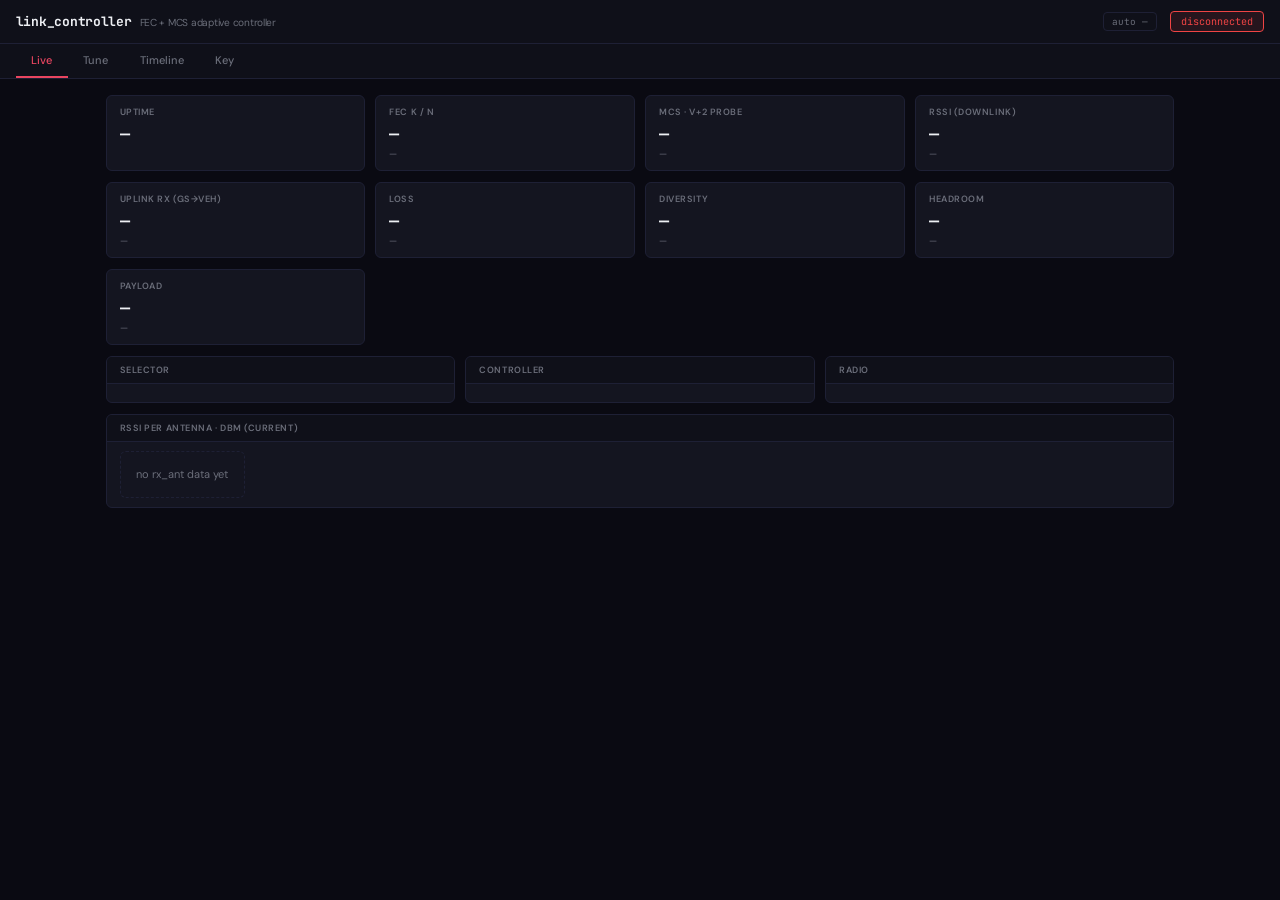
==== commit a1f78474: "Adaptive-n: loss-driven RS redundancy for link_controller (#85) * docs: spec for Adaptive-n RS+peek " ====
--- a/vehicle/webui/index.html
+++ b/vehicle/webui/index.html
@@ -182,6 +182,7 @@
   <button data-tab="live" class="active">Live</button>
   <button data-tab="tune">Tune</button>
   <button data-tab="timeline">Timeline</button>
+  <button data-tab="keys">Key</button>
 </nav>
 <main>
   <section id="tab-live" class="tab active">
@@ -229,6 +230,65 @@
       <div class="events" id="events"><div class="empty">waiting for events…</div></div>
     </div>
   </section>
+
+  <section id="tab-keys" class="tab">
+    <style>
+      #tab-keys .kwrap{max-width:660px}
+      #tab-keys .kcard{background:var(--panel);border:1px solid var(--border);border-radius:8px;padding:1rem 1.2rem;margin-bottom:1rem}
+      #tab-keys h3{margin:0 0 .5rem;font-size:.8rem;font-weight:600;color:var(--text-bright);text-transform:uppercase;letter-spacing:.04em}
+      #tab-keys p{margin:.5rem 0 0;font-size:.74rem;color:var(--mute);line-height:1.45}
+      #tab-keys .fp{font-family:'JetBrains Mono',monospace;font-size:1.6rem;font-weight:600;color:var(--text-bright);letter-spacing:.04em}
+      #tab-keys .lbl{font-size:.68rem;color:var(--mute);text-transform:uppercase;letter-spacing:.06em}
+      #tab-keys .mono{font-family:'JetBrains Mono',monospace}
+      #tab-keys input,#tab-keys textarea{background:var(--bg2);border:1px solid var(--border);color:var(--text);border-radius:5px;padding:.45rem .55rem;font:inherit;font-size:.82rem;width:100%}
+      #tab-keys textarea{font-family:'JetBrains Mono',monospace;font-size:.72rem;resize:vertical;min-height:3.2em}
+      #tab-keys button.kbtn{background:var(--panel2);border:1px solid var(--border-hi);color:var(--text-bright);border-radius:5px;padding:.45rem .9rem;font:inherit;font-size:.8rem;font-weight:500;cursor:pointer;white-space:nowrap}
+      #tab-keys button.kbtn:hover{border-color:var(--accent);color:var(--accent)}
+      #tab-keys button.kbtn.warn:hover{border-color:var(--warn);color:var(--warn)}
+      #tab-keys .row{display:flex;gap:.5rem;align-items:flex-start}
+      #tab-keys #key-msg{margin-top:.6rem;font-size:.78rem;min-height:1.1em}
+      #tab-keys #key-msg.ok{color:var(--ok)} #tab-keys #key-msg.bad{color:var(--bad)}
+    </style>
+    <div class="kwrap">
+      <div class="kcard">
+        <div class="row" style="justify-content:space-between;align-items:center">
+          <div>
+            <div class="lbl">Pair fingerprint — role: drone</div>
+            <div class="fp" id="key-fp">…</div>
+            <div class="mono" id="key-path" style="font-size:.72rem;color:var(--mute)"></div>
+          </div>
+          <button class="kbtn" id="key-refresh" title="refresh">↻</button>
+        </div>
+        <div id="key-msg"></div>
+        <p>Air and ground must show the <b>same</b> fingerprint to link. After any change below, hit <b>Apply</b> to restart the link.</p>
+      </div>
+
+      <div class="kcard">
+        <h3>Regenerate from passphrase</h3>
+        <div class="row"><input id="key-seed" value="Waybeam" spellcheck="false"><button class="kbtn" id="key-seed-btn">Regenerate</button></div>
+        <p>Deterministic: set the <b>same</b> passphrase on both ends. The default “Waybeam” is an <b>insecure shared default</b> — change it for production.</p>
+      </div>
+
+      <div class="kcard">
+        <h3>Generate random pair</h3>
+        <button class="kbtn" id="key-random-btn">Generate random</button>
+        <p>Fresh unique key. The other end won’t match until you copy it over — read the 128-hex value back with <span class="mono">xxd -p -c256 /etc/drone.key</span> and upload it on the ground side (or just confirm fingerprints match).</p>
+      </div>
+
+      <div class="kcard">
+        <h3>Upload key</h3>
+        <textarea id="key-hex" placeholder="128 hex chars (64-byte key)" spellcheck="false"></textarea>
+        <div class="row" style="margin-top:.5rem"><button class="kbtn" id="key-upload-btn">Upload</button></div>
+        <p>Paste a 64-byte key as 128 hex characters (e.g. <span class="mono">xxd -p -c256 drone.key</span>).</p>
+      </div>
+
+      <div class="kcard" style="border-color:var(--warn)">
+        <h3>Apply</h3>
+        <button class="kbtn warn" id="key-apply-btn">Apply (restart link)</button>
+        <p>Restarts the wfb stack so the new key takes effect — brief video interruption. Needed after any key change.</p>
+      </div>
+    </div>
+  </section>
 </main>
 
 <script>
@@ -254,7 +314,49 @@
   b.classList.add("active");
   $("#tab-" + b.dataset.tab).classList.add("active");
   if (b.dataset.tab === "tune" && !state.tuneRendered) renderTune();
+  if (b.dataset.tab === "keys") renderKeys();
 }));
+
+// ── Key management ───────────────────────────────────────────────────
+function keyMsg(text, ok) {
+  const el = $("#key-msg");
+  el.textContent = text || "";
+  el.className = ok === undefined ? "" : (ok ? "ok" : "bad");
+}
+function keyRender(j) {
+  $("#key-fp").textContent = j.fingerprint || "?";
+  $("#key-path").textContent = (j.path || "") + (j.exists ? "" : " (missing)");
+}
+async function keyCall(query, note) {
+  try {
+    const r = await fetch("/keys" + (query ? "?" + query : ""), {cache:"no-store"});
+    const j = await r.json();
+    keyRender(j);
+    if (j.error) keyMsg("error: " + j.error, false);
+    else if (note) keyMsg(note + (j.changed ? " — hit Apply to restart" : ""), true);
+    return j;
+  } catch (e) { keyMsg("request failed: " + e, false); return null; }
+}
+function renderKeys() { keyCall("", null); }
+
+$("#key-refresh").addEventListener("click", () => keyCall("", null));
+$("#key-seed-btn").addEventListener("click", () => {
+  const s = $("#key-seed").value.trim();
+  if (!s) { keyMsg("passphrase is empty", false); return; }
+  keyCall("action=seed&seed=" + encodeURIComponent(s), "regenerated from passphrase");
+});
+$("#key-random-btn").addEventListener("click", () => keyCall("action=random", "generated a random pair"));
+$("#key-upload-btn").addEventListener("click", () => {
+  const h = $("#key-hex").value.replace(/\s+/g, "");
+  if (h.length !== 128) { keyMsg("need exactly 128 hex chars (got " + h.length + ")", false); return; }
+  keyCall("action=upload&hex=" + encodeURIComponent(h), "key uploaded");
+});
+$("#key-apply-btn").addEventListener("click", async () => {
+  if (!confirm("Restart the wfb link to apply the key? Brief video interruption.")) return;
+  keyMsg("restarting link…", true);
+  try { await fetch("/keys?action=restart", {cache:"no-store"}); } catch (e) {}
+  setTimeout(() => keyCall("", null), 9000);
+});
 
 // ── Subsystem detection from dotted key ──────────────────────────────
 function subsysOf(key) {
@@ -392,7 +494,13 @@
     const bps = encoded_kbps > 0
       ? (encoded_kbps/1000).toFixed(2) + " Mbps · "
       : "";
-    $("#c-fec-sub").textContent = bps + parity_pct.toFixed(0) + "% parity · " + (fec.fps||0).toFixed(0) + " fps";
+    // Adaptive-n: surface the loss-driven bias at a glance when it's lifting
+    // parity above the static curve floor (the parity_pct above already
+    // includes it, since fec.n carries the bias).
+    const adapt = (fec.loss_adapt && (fec.r_loss_bias||0) > 0.001)
+      ? " · +" + ((fec.r_loss_bias||0)*100).toFixed(1) + "% adapt"
+      : "";
+    $("#c-fec-sub").textContent = bps + parity_pct.toFixed(0) + "% parity · " + (fec.fps||0).toFixed(0) + " fps" + adapt;
   } else {
     $("#c-fec").textContent = "—";
     $("#c-fec").className = "v";
@@ -550,9 +658,17 @@
   fmtKv($("#kv-ctrl"), {
     have_current: !!fec.have_current,
     k: fec.k, n: fec.n,
+    redundancy: (fec.redundancy||0).toFixed(3),
     avg_frame_size: (fec.avg_frame_size||0).toFixed(1),
     update_count: fec.update_count,
     fps: (fec.fps||0).toFixed(2),
+    // Adaptive-n loss-driven redundancy (see docs/design/adaptive-n-rs-peek.md):
+    // r_loss_bias is the redundancy added on top of the static curve floor;
+    // loss/recov_ewma are the rx_ant feedback EWMAs driving it.
+    loss_adapt: !!fec.loss_adapt,
+    r_loss_bias: (fec.r_loss_bias||0).toFixed(4),
+    loss_ewma: (fec.loss_ewma||0).toFixed(4),
+    recov_ewma: (fec.recov_ewma||0).toFixed(4),
   });
   const radio = s.radio || {};
   fmtKv($("#kv-radio"), {
@@ -741,13 +857,13 @@
   return row;
 }
 
-// WCMD action strip — peek/drop master switches + venc one-shots (force_idr,
+// WCMD action strip — peek master switch + venc one-shots (force_idr,
 // record), applied LOCALLY via the /cmd loopback using the SAME WCMD keys the
 // ground sends. These are wfb_tx/venc actions, not link_controller Config
 // fields, so they go through /cmd (not /set). Fire-and-flash, like the
 // gs_supervisor "Vehicle peek" + "Encoder quick fires" strips — peek state
 // isn't in /status, so no stateful ON/OFF reflection.
-const WCMD_KEY = { FORCE_IDR: 4, RECORD: 15, PEEK_ENABLED: 16, PEEK_DROP_ENABLED: 17 };
+const WCMD_KEY = { FORCE_IDR: 4, RECORD: 15, PEEK_ENABLED: 16 };
 const WCMD_STATUS = { 0:"OK", 1:"DISABLED", 2:"UNKNOWN_KEY", 3:"KEY_BLOCKED",
   4:"OUT_OF_RANGE", 5:"RATE_LIMITED", 6:"HTTP_ERROR", 7:"BAD_FORMAT", 8:"NOT_PERMITTED" };
 
@@ -770,15 +886,13 @@
   };
   group("peek",   [{text:"ON",  key:WCMD_KEY.PEEK_ENABLED,      val:1},
                    {text:"OFF", key:WCMD_KEY.PEEK_ENABLED,      val:0}]);
-  group("drop",   [{text:"ON",  key:WCMD_KEY.PEEK_DROP_ENABLED, val:1},
-                   {text:"OFF", key:WCMD_KEY.PEEK_DROP_ENABLED, val:0}]);
   group("idr",    [{text:"force", key:WCMD_KEY.FORCE_IDR, val:0}]);
   group("record", [{text:"start", key:WCMD_KEY.RECORD, val:1},
                    {text:"stop",  key:WCMD_KEY.RECORD, val:0}]);
   const hint = document.createElement("span"); hint.className = "hint";
   hint.textContent = "Local WCMD apply (loopback) — same keys the ground sends. "
-    + "peek = NAL-aware link protection on wfb_tx (protect key/ref frames + "
-    + "frame-boundary FEC close); drop sheds throwaway frames live; idr forces a "
+    + "peek = per-frame FEC close on wfb_tx (close each video frame's FEC block "
+    + "at the RTP marker for loss isolation + tighter timing); idr forces a "
     + "keyframe; record toggles the venc DVR. Honours cmd.* policy + the 100 ms "
     + "per-key rate limit.";
   strip.appendChild(hint);
